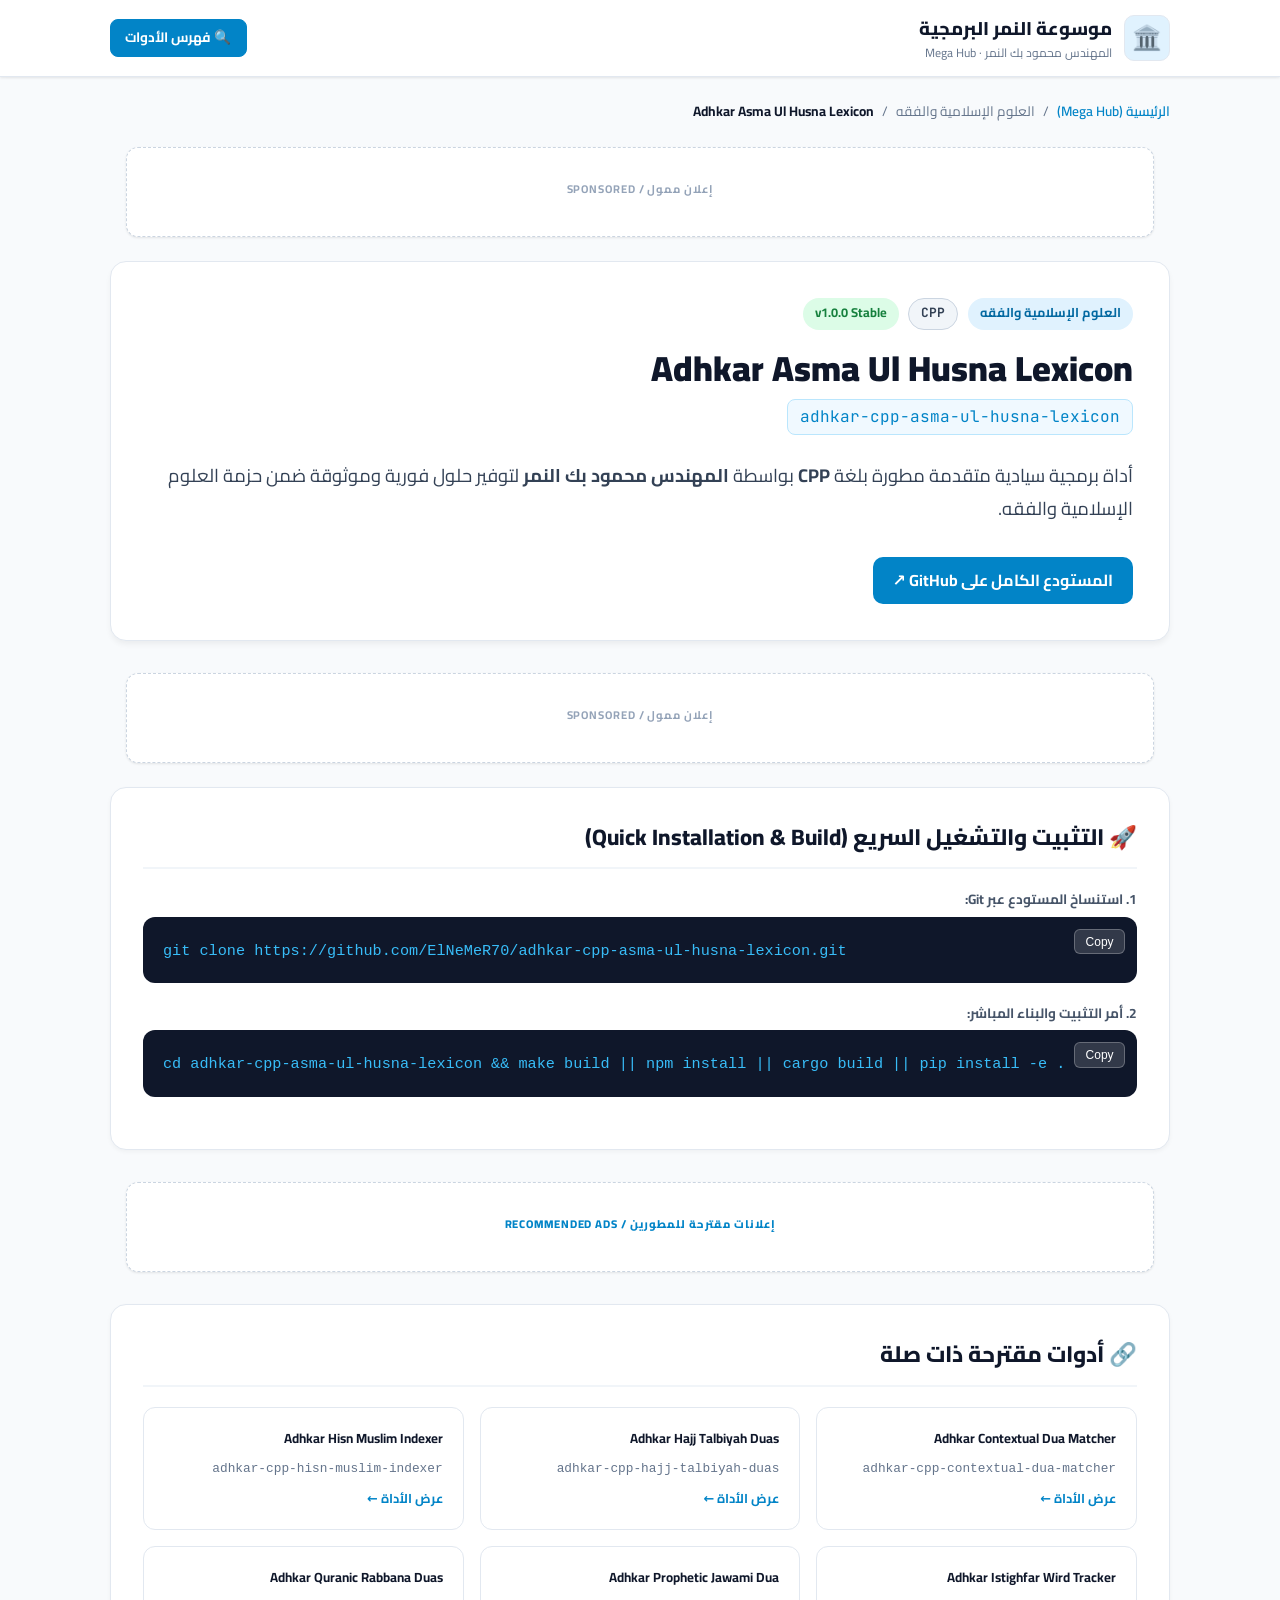
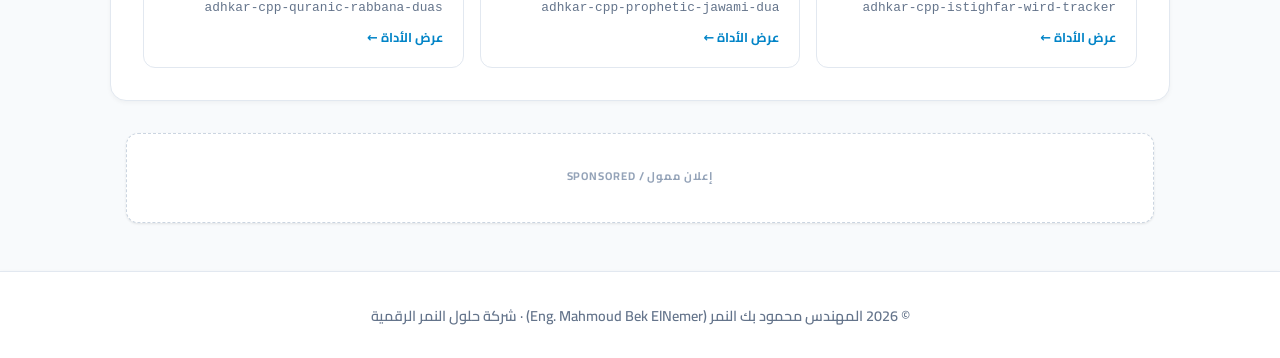
==== tool.html @ 11ee0add "feat(seo/adsense): add dedicated SEO pages for all 7,201 tools (tool.php), dynamic sitemap.xml, offi" ====
<!DOCTYPE html>
<html lang="ar" dir="rtl" data-theme="light">
<head>
  <meta charset="UTF-8">
  <meta name="viewport" content="width=device-width, initial-scale=1.0">
  <title id="pageTitle">تفاصيل وشرح الأداة البرمجية — موسوعة النمر</title>
  <meta id="metaDesc" name="description" content="شرح ومواصفات الأداة البرمجية مفتوحة المصدر من موسوعة وحلول النمر للمهندس محمود بك النمر.">
  <link rel="preconnect" href="https://fonts.googleapis.com">
  <link rel="preconnect" href="https://fonts.gstatic.com" crossorigin>
  <link href="https://fonts.googleapis.com/css2?family=Cairo:wght@400;600;700;800;900&family=JetBrains+Mono:wght@400;500;700&display=swap" rel="stylesheet">
  <link rel="stylesheet" href="style.css">

  <!-- Google AdSense Official Script Integration -->
  <script async src="https://pagead2.googlesyndication.com/pagead/js/adsbygoogle.js?client=ca-pub-6374003238265902" crossorigin="anonymous"></script>

  <style>
    body { background: #f8fafc !important; color: #0f172a !important; }
    .page-container { max-width: 1100px; margin: 1.5rem auto 3rem auto; padding: 0 1.25rem; }
    .breadcrumbs { display: flex; align-items: center; gap: 0.5rem; font-size: 0.85rem; color: #64748b; margin-bottom: 1.5rem; flex-wrap: wrap; }
    .breadcrumbs a { color: #0284c7; text-decoration: none; font-weight: 600; }
    .tool-hero-card { background: #ffffff; border: 1px solid #e2e8f0; border-radius: 16px; padding: 2.25rem; box-shadow: 0 4px 6px -1px rgba(0,0,0,0.06); margin-bottom: 2rem; }
    .tool-badges { display: flex; gap: 0.6rem; margin-bottom: 1rem; flex-wrap: wrap; }
    .badge-suite { background: #e0f2fe; color: #0369a1; padding: 0.3rem 0.75rem; border-radius: 9999px; font-size: 0.8rem; font-weight: 700; }
    .badge-lang { background: #f1f5f9; color: #334155; padding: 0.3rem 0.75rem; border-radius: 9999px; font-size: 0.8rem; font-family: 'JetBrains Mono', monospace; font-weight: 700; border: 1px solid #cbd5e1; }
    .tool-hero-title { font-size: 2.2rem; font-weight: 900; color: #0f172a; line-height: 1.3; margin-bottom: 0.5rem; }
    .tool-id-name { font-family: 'JetBrains Mono', monospace; font-size: 1rem; color: #0284c7; background: #f0f9ff; display: inline-block; padding: 0.25rem 0.75rem; border-radius: 8px; margin-bottom: 1.5rem; border: 1px solid #bae6fd; }
    .tool-desc-lead { font-size: 1.15rem; line-height: 1.8; color: #334155; margin-bottom: 2rem; }
    .content-section { background: #ffffff; border: 1px solid #e2e8f0; border-radius: 16px; padding: 2rem; box-shadow: 0 2px 4px rgba(0,0,0,0.04); margin-bottom: 2rem; }
    .content-section h3 { font-size: 1.4rem; font-weight: 800; color: #0f172a; margin-bottom: 1.25rem; border-bottom: 2px solid #f1f5f9; padding-bottom: 0.75rem; }
    .terminal-box { background: #0f172a; color: #f8fafc; border-radius: 12px; padding: 1.25rem; font-family: 'JetBrains Mono', monospace; position: relative; margin-bottom: 1.25rem; direction: ltr; text-align: left; }
    .terminal-box code { color: #38bdf8; font-size: 0.95rem; }
    .terminal-copy-btn { position: absolute; top: 0.75rem; right: 0.75rem; background: rgba(255,255,255,0.15); border: 1px solid rgba(255,255,255,0.25); color: #ffffff; padding: 0.3rem 0.65rem; border-radius: 6px; font-size: 0.75rem; cursor: pointer; }
    .related-grid { display: grid; grid-template-columns: repeat(auto-fill, minmax(260px, 1fr)); gap: 1rem; margin-top: 1rem; }
    .related-card { background: #ffffff; border: 1px solid #e2e8f0; border-radius: 12px; padding: 1.25rem; text-decoration: none; color: inherit; transition: all 0.2s; }
    .related-card:hover { border-color: #0284c7; transform: translateY(-2px); box-shadow: 0 4px 12px rgba(2, 132, 199, 0.1); }
  </style>
</head>
<body>

  <!-- Header -->
  <header class="navbar" style="background:#ffffff; border-bottom:1px solid #e2e8f0;">
    <div class="nav-container" style="max-width:1100px; margin:0 auto; padding:0.85rem 1.25rem; display:flex; justify-content:space-between; align-items:center;">
      <a href="index.html" class="brand" style="display:flex; align-items:center; gap:0.75rem; text-decoration:none; color:inherit;">
        <div class="logo-badge" style="background:#e0f2fe; padding:0.4rem 0.6rem; border-radius:10px; font-size:1.5rem;">🏛️</div>
        <div>
          <h1 class="brand-title" style="font-size:1.15rem; font-weight:800; color:#0f172a; margin:0;">موسوعة النمر البرمجية</h1>
          <p class="brand-sub" style="font-size:0.75rem; color:#64748b; margin:0;">المهندس محمود بك النمر · Mega Hub</p>
        </div>
      </a>
      <a href="index.html" class="btn btn-outline" style="border:1px solid #0284c7; background:#0284c7; color:#ffffff; padding:0.45rem 0.9rem; border-radius:8px; font-size:0.85rem; font-weight:700;">
        🔍 فهرس الأدوات
      </a>
    </div>
  </header>

  <div class="page-container">
    <nav class="breadcrumbs">
      <a href="index.html">الرئيسية (Mega Hub)</a>
      <span>/</span>
      <span id="bcSuite">الحزمة السيادية</span>
      <span>/</span>
      <span id="bcTitle" style="color:#0f172a; font-weight:700;">الأداة</span>
    </nav>

    <!-- TOP LEADERBOARD AD UNIT -->
    <div class="ad-slot-wrapper" style="margin: 1rem 0 1.5rem 0;">
      <div class="ad-slot-box">
        <span class="ad-disclosure">إعلان ممول / Sponsored</span>
        <ins class="adsbygoogle"
             style="display:block"
             data-ad-client="ca-pub-6374003238265902"
             data-ad-slot="2872380691"
             data-ad-format="auto"
             data-full-width-responsive="true"></ins>
        <script>(adsbygoogle = window.adsbygoogle || []).push({});</script>
      </div>
    </div>

    <!-- Hero Card -->
    <section class="tool-hero-card" id="heroCard">
      <div class="loading" style="text-align:center; padding:2rem;">جاري تحميل تفاصيل الأداة...</div>
    </section>

    <!-- IN-ARTICLE AD UNIT -->
    <div class="ad-slot-wrapper" style="margin: 1.5rem 0;">
      <div class="ad-slot-box">
        <span class="ad-disclosure">إعلان ممول / Sponsored</span>
        <ins class="adsbygoogle"
             style="display:block"
             data-ad-client="ca-pub-6374003238265902"
             data-ad-slot="2872380691"
             data-ad-format="horizontal"
             data-full-width-responsive="true"></ins>
        <script>(adsbygoogle = window.adsbygoogle || []).push({});</script>
      </div>
    </div>

    <!-- Quick Install Section -->
    <section class="content-section" id="installSection" style="display:none;">
      <h3>🚀 التثبيت والتشغيل السريع (Quick Installation & Build)</h3>
      <div style="margin-bottom:1rem;">
        <label style="display:block; font-weight:700; font-size:0.85rem; color:#475569; margin-bottom:0.35rem;">1. استنساخ المستودع عبر Git:</label>
        <div class="terminal-box">
          <code id="cloneCmd">git clone ...</code>
          <button class="terminal-copy-btn" onclick="copyFromEl('cloneCmd', this)">Copy</button>
        </div>
      </div>
      <div>
        <label style="display:block; font-weight:700; font-size:0.85rem; color:#475569; margin-bottom:0.35rem;">2. أمر التثبيت والبناء المباشر:</label>
        <div class="terminal-box">
          <code id="buildCmd">build ...</code>
          <button class="terminal-copy-btn" onclick="copyFromEl('buildCmd', this)">Copy</button>
        </div>
      </div>
    </section>

    <!-- MULTIPLEX RECOMMENDATION AD UNIT -->
    <div class="ad-slot-wrapper" style="margin: 2rem 0;">
      <div class="ad-slot-box" style="padding:1.25rem;">
        <span class="ad-disclosure" style="color:#0284c7; font-weight:800;">إعلانات مقترحة للمطورين / Recommended Ads</span>
        <ins class="adsbygoogle"
             style="display:block"
             data-ad-format="autorelaxed"
             data-ad-client="ca-pub-6374003238265902"
             data-ad-slot="2872380691"></ins>
        <script>(adsbygoogle = window.adsbygoogle || []).push({});</script>
      </div>
    </div>

    <!-- Related Tools -->
    <section class="content-section" id="relatedSection" style="display:none;">
      <h3>🔗 أدوات مقترحة ذات صلة</h3>
      <div class="related-grid" id="relatedGrid"></div>
    </section>

    <!-- BOTTOM ANCHOR AD UNIT -->
    <div class="ad-slot-wrapper" style="margin: 2rem 0;">
      <div class="ad-slot-box">
        <span class="ad-disclosure">إعلان ممول / Sponsored</span>
        <ins class="adsbygoogle"
             style="display:block"
             data-ad-client="ca-pub-6374003238265902"
             data-ad-slot="2872380691"
             data-ad-format="auto"
             data-full-width-responsive="true"></ins>
        <script>(adsbygoogle = window.adsbygoogle || []).push({});</script>
      </div>
    </div>
  </div>

  <footer class="footer" style="background:#ffffff; border-top:1px solid #e2e8f0; padding:2rem 1rem; text-align:center;">
    <div class="footer-container" style="max-width:1100px; margin:0 auto; color:#64748b; font-size:0.9rem;">
      <p>© 2026 المهندس محمود بك النمر (Eng. Mahmoud Bek ElNemer) · شركة حلول النمر الرقمية</p>
    </div>
  </footer>

  <script>
    document.addEventListener("DOMContentLoaded", async () => {
      const urlParams = new URLSearchParams(window.location.search);
      const name = urlParams.get('name') || '';

      const resp = await fetch('tools.json');
      const data = await resp.json();

      let tool = data.tools.find(t => t.n === name) || data.tools[0];
      const suite = data.suites[tool.s] || { ar: 'حزمة سيادية', en: 'Sovereign Suite' };
      const lang = (data.languages[tool.l] || 'python').toUpperCase();
      const repoUrl = `https://github.com/ElNeMeR70/${tool.n}`;
      const cloneText = `git clone ${repoUrl}.git`;

      document.getElementById('pageTitle').textContent = `${tool.t} (${tool.n}) — أداة ${lang} | م. محمود بك النمر`;
      document.getElementById('bcSuite').textContent = suite.ar;
      document.getElementById('bcTitle').textContent = tool.t;

      const hero = document.getElementById('heroCard');
      hero.innerHTML = `
        <div class="tool-badges">
          <span class="badge-suite">${suite.ar}</span>
          <span class="badge-lang">${lang}</span>
          <span class="badge-suite" style="background:#dcfce7; color:#15803d;">v1.0.0 Stable</span>
        </div>
        <h1 class="tool-hero-title">${tool.t}</h1>
        <div class="tool-id-name">${tool.n}</div>
        <p class="tool-desc-lead">
          أداة برمجية سيادية متقدمة مطورة بلغة <b>${lang}</b> بواسطة <b>المهندس محمود بك النمر</b> لتوفير حلول فورية وموثوقة ضمن حزمة ${suite.ar}.
        </p>
        <div style="display:flex; gap:0.75rem; flex-wrap:wrap;">
          <a href="${repoUrl}" target="_blank" rel="noopener" style="background:#0284c7; color:#ffffff; padding:0.65rem 1.25rem; border-radius:10px; font-weight:700; text-decoration:none;">
            المستودع الكامل على GitHub ↗
          </a>
        </div>
      `;

      document.getElementById('cloneCmd').textContent = cloneText;
      document.getElementById('buildCmd').textContent = `cd ${tool.n} && make build || npm install || cargo build || pip install -e .`;
      document.getElementById('installSection').style.display = 'block';

      // Related
      const related = data.tools.filter(t => t.s === tool.s && t.n !== tool.n).slice(0, 6);
      if (related.length > 0) {
        const grid = document.getElementById('relatedGrid');
        grid.innerHTML = related.map(r => `
          <a href="tool.html?name=${encodeURIComponent(r.n)}" class="related-card">
            <h5 style="font-weight:700; margin-bottom:0.35rem;">${r.t}</h5>
            <span style="font-size:0.8rem; color:#64748b; font-family:monospace;">${r.n}</span>
            <div style="margin-top:auto; padding-top:0.5rem; font-size:0.8rem; color:#0284c7; font-weight:700;">عرض الأداة ←</div>
          </a>
        `).join('');
        document.getElementById('relatedSection').style.display = 'block';
      }
    });

    function copyFromEl(id, btn) {
      const text = document.getElementById(id).textContent;
      navigator.clipboard.writeText(text).then(() => {
        const orig = btn.innerText;
        btn.innerText = "✅";
        setTimeout(() => { btn.innerText = orig; }, 1500);
      });
    }
  </script>
</body>
</html>
---- style.css ----
:root {
  /* Light Theme (Default: Crisp Corporate Luxury) */
  --bg-body: #f8fafc;
  --bg-surface: #ffffff;
  --bg-card: #ffffff;
  --bg-card-hover: #f1f5f9;
  --bg-subtle: #f1f5f9;
  --border: #e2e8f0;
  --border-strong: #cbd5e1;
  --border-active: #0284c7;
  --text-main: #0f172a;
  --text-muted: #64748b;
  --text-dim: #94a3b8;
  --primary: #0284c7;
  --primary-hover: #0369a1;
  --primary-light: #e0f2fe;
  --accent: #2563eb;
  --success: #059669;
  --shadow-sm: 0 1px 3px rgba(0,0,0,0.06), 0 1px 2px rgba(0,0,0,0.04);
  --shadow-md: 0 4px 6px -1px rgba(0,0,0,0.08), 0 2px 4px -2px rgba(0,0,0,0.05);
  --shadow-lg: 0 10px 15px -3px rgba(0,0,0,0.08), 0 4px 6px -4px rgba(0,0,0,0.04);
  --font-sans: 'Cairo', system-ui, -apple-system, sans-serif;
  --font-mono: 'JetBrains Mono', monospace;
  --radius: 12px;
}

[data-theme="dark"] {
  --bg-body: #0b1120;
  --bg-surface: #0f172a;
  --bg-card: rgba(15, 23, 42, 0.85);
  --bg-card-hover: rgba(30, 41, 59, 0.9);
  --bg-subtle: #1e293b;
  --border: rgba(255, 255, 255, 0.08);
  --border-strong: rgba(255, 255, 255, 0.15);
  --border-active: #38bdf8;
  --text-main: #f8fafc;
  --text-muted: #94a3b8;
  --text-dim: #64748b;
  --primary: #38bdf8;
  --primary-hover: #0284c7;
  --primary-light: rgba(2, 132, 199, 0.2);
  --accent: #3b82f6;
  --success: #10b981;
  --shadow-sm: 0 2px 4px rgba(0,0,0,0.3);
  --shadow-md: 0 4px 8px rgba(0,0,0,0.4);
  --shadow-lg: 0 12px 24px rgba(0,0,0,0.5);
}

* {
  margin: 0;
  padding: 0;
  box-sizing: border-box;
}

body {
  background-color: var(--bg-body);
  background-image: 
    radial-gradient(at 0% 0%, rgba(2, 132, 199, 0.05) 0px, transparent 50%),
    radial-gradient(at 100% 100%, rgba(37, 99, 235, 0.04) 0px, transparent 50%);
  color: var(--text-main);
  font-family: var(--font-sans);
  min-height: 100vh;
  line-height: 1.6;
  transition: background-color 0.3s ease, color 0.3s ease;
}

a {
  color: inherit;
  text-decoration: none;
}

/* Navbar */
.navbar {
  background: var(--bg-surface);
  border-bottom: 1px solid var(--border);
  position: sticky;
  top: 0;
  z-index: 100;
  box-shadow: var(--shadow-sm);
  transition: background-color 0.3s ease, border-color 0.3s ease;
}
.nav-container {
  max-width: 1300px;
  margin: 0 auto;
  padding: 0.85rem 1.5rem;
  display: flex;
  align-items: center;
  justify-content: space-between;
  flex-wrap: wrap;
  gap: 1rem;
}
.brand {
  display: flex;
  align-items: center;
  gap: 0.85rem;
}
.logo-badge {
  font-size: 1.7rem;
  background: var(--primary-light);
  border: 1px solid var(--border);
  width: 46px;
  height: 46px;
  display: flex;
  align-items: center;
  justify-content: center;
  border-radius: var(--radius);
}
.brand-title {
  font-size: 1.25rem;
  font-weight: 900;
  color: #0f172a;
}
[data-theme="dark"] .brand-title {
  color: #f8fafc;
}
.brand-sub {
  font-size: 0.8rem;
  color: var(--text-muted);
}
.nav-actions {
  display: flex;
  align-items: center;
  gap: 0.75rem;
}

/* AdSense Containers */
.ad-slot-wrapper {
  max-width: 1300px;
  margin: 1.5rem auto;
  padding: 0 1.5rem;
}
.ad-card {
  background: var(--bg-surface);
  border: 1px dashed var(--border-strong);
  border-radius: var(--radius);
  padding: 1rem;
  text-align: center;
  position: relative;
  min-height: 90px;
  display: flex;
  flex-direction: column;
  align-items: center;
  justify-content: center;
}
.ad-badge {
  font-size: 0.65rem;
  text-transform: uppercase;
  color: var(--text-dim);
  letter-spacing: 0.05em;
  margin-bottom: 0.35rem;
  font-weight: 700;
}

/* Buttons */
.btn {
  display: inline-flex;
  align-items: center;
  gap: 0.5rem;
  padding: 0.5rem 0.95rem;
  border-radius: 8px;
  font-size: 0.875rem;
  font-weight: 700;
  cursor: pointer;
  transition: all 0.2s ease;
  border: none;
  font-family: var(--font-sans);
}
.btn-outline {
  background: var(--bg-surface);
  color: var(--text-main);
  border: 1px solid var(--border-strong);
}
.btn-outline:hover {
  background: var(--bg-subtle);
  border-color: var(--primary);
  color: var(--primary);
}
.btn-ghost {
  background: var(--bg-subtle);
  color: var(--text-muted);
}
.btn-ghost:hover {
  color: var(--text-main);
  background: var(--border);
}

/* Hero */
.hero {
  max-width: 1100px;
  margin: 2.5rem auto 1.5rem;
  padding: 0 1.5rem;
  text-align: center;
}
.badge-pill {
  display: inline-block;
  padding: 0.35rem 1.1rem;
  border-radius: 50px;
  background: var(--primary-light);
  color: #0369a1;
  font-size: 0.85rem;
  font-weight: 800;
  margin-bottom: 1.25rem;
  border: 1px solid rgba(2, 132, 199, 0.2);
}
[data-theme="dark"] .badge-pill {
  color: #38bdf8;
  border-color: rgba(56, 189, 248, 0.3);
}
.hero-heading {
  font-size: 2.6rem;
  font-weight: 900;
  line-height: 1.25;
  margin-bottom: 1rem;
  color: #0f172a;
}
[data-theme="dark"] .hero-heading {
  color: #f8fafc;
}
.hero-desc {
  font-size: 1.1rem;
  color: var(--text-muted);
  max-width: 820px;
  margin: 0 auto 2.5rem;
}

/* Stats */
.stats-grid {
  display: grid;
  grid-template-columns: repeat(auto-fit, minmax(220px, 1fr));
  gap: 1.25rem;
}
.stat-card {
  background: var(--bg-surface);
  border: 1px solid var(--border);
  padding: 1.5rem;
  border-radius: var(--radius);
  box-shadow: var(--shadow-sm);
  transition: transform 0.2s ease, border-color 0.2s ease, box-shadow 0.2s ease;
}
.stat-card:hover {
  transform: translateY(-3px);
  border-color: var(--primary);
  box-shadow: var(--shadow-md);
}
.stat-num {
  font-size: 2.25rem;
  font-weight: 900;
  color: var(--primary);
  font-family: var(--font-mono);
}
.stat-label {
  font-size: 0.875rem;
  color: var(--text-muted);
  font-weight: 700;
  margin-top: 0.25rem;
}

/* Official Packages Bar */
.official-packages {
  max-width: 1300px;
  margin: 1.5rem auto 2.5rem;
  padding: 0 1.5rem;
}
.packages-container {
  background: var(--bg-surface);
  border: 1px solid var(--border);
  border-radius: var(--radius);
  padding: 1.75rem;
  box-shadow: var(--shadow-sm);
}
.packages-title {
  font-size: 1.15rem;
  font-weight: 800;
  margin-bottom: 1.25rem;
  color: var(--text-main);
}
.packages-grid {
  display: grid;
  grid-template-columns: repeat(auto-fit, minmax(260px, 1fr));
  gap: 1rem;
}
.pkg-card {
  background: var(--bg-subtle);
  border: 1px solid var(--border);
  border-radius: 8px;
  padding: 1rem;
  display: flex;
  flex-direction: column;
  gap: 0.5rem;
}
.pkg-header {
  display: flex;
  justify-content: space-between;
  align-items: center;
}
.pkg-tag {
  font-size: 0.75rem;
  font-weight: 800;
  padding: 0.2rem 0.55rem;
  border-radius: 4px;
  font-family: var(--font-mono);
}
.pkg-tag.py { background: #2563eb; color: #fff; }
.pkg-tag.node { background: #16a34a; color: #fff; }
.pkg-tag.rs { background: #ea580c; color: #fff; }
.pkg-tag.go { background: #0284c7; color: #fff; }
.pkg-ver { font-size: 0.75rem; color: var(--text-muted); font-family: var(--font-mono); font-weight: 700; }
.pkg-name { font-size: 1.05rem; font-weight: 800; color: var(--text-main); }
.code-box {
  background: var(--bg-surface);
  border: 1px solid var(--border-strong);
  border-radius: 6px;
  padding: 0.45rem 0.65rem;
  display: flex;
  align-items: center;
  justify-content: space-between;
  font-family: var(--font-mono);
  font-size: 0.8rem;
}
.code-box code { color: #0369a1; overflow: hidden; text-overflow: ellipsis; white-space: nowrap; font-weight: 700; }
[data-theme="dark"] .code-box code { color: #38bdf8; }
.copy-btn {
  background: none;
  border: none;
  cursor: pointer;
  font-size: 0.95rem;
  padding: 0.2rem;
  opacity: 0.8;
  transition: opacity 0.2s;
}
.copy-btn:hover { opacity: 1; }
.pkg-link {
  font-size: 0.75rem;
  color: var(--primary);
  margin-top: 0.25rem;
  font-weight: 700;
}

/* Main Container & Filters */
.main-container {
  max-width: 1300px;
  margin: 0 auto;
  padding: 0 1.5rem 4rem;
}
.search-box {
  margin-bottom: 2rem;
}
.search-input-wrapper {
  position: relative;
  display: flex;
  align-items: center;
}
.search-icon {
  position: absolute;
  right: 1.25rem;
  font-size: 1.15rem;
  color: var(--text-muted);
}
html[dir="ltr"] .search-icon { right: auto; left: 1.25rem; }
.search-input-wrapper input {
  width: 100%;
  padding: 1.1rem 3rem 1.1rem 3rem;
  background: var(--bg-surface);
  border: 1px solid var(--border-strong);
  border-radius: var(--radius);
  color: var(--text-main);
  font-size: 1.05rem;
  font-family: var(--font-sans);
  box-shadow: var(--shadow-sm);
  transition: border-color 0.2s ease, box-shadow 0.2s ease;
}
.search-input-wrapper input:focus {
  outline: none;
  border-color: var(--primary);
  box-shadow: 0 0 0 4px rgba(2, 132, 199, 0.15);
}
.clear-btn {
  position: absolute;
  left: 1.25rem;
  background: none;
  border: none;
  color: var(--text-muted);
  cursor: pointer;
  font-size: 1rem;
}
html[dir="ltr"] .clear-btn { left: auto; right: 1.25rem; }
.search-stats {
  margin-top: 0.6rem;
  font-size: 0.85rem;
  color: var(--text-muted);
  font-weight: 600;
}

.filter-section {
  margin-bottom: 1.25rem;
}
.filter-label {
  font-size: 0.85rem;
  font-weight: 800;
  color: var(--text-muted);
  margin-bottom: 0.5rem;
}
.filter-scroll {
  display: flex;
  gap: 0.5rem;
  overflow-x: auto;
  padding-bottom: 0.5rem;
  scrollbar-width: thin;
}
.filter-pill, .lang-pill {
  padding: 0.5rem 1rem;
  border-radius: 50px;
  background: var(--bg-surface);
  border: 1px solid var(--border);
  color: var(--text-muted);
  font-size: 0.85rem;
  font-weight: 700;
  cursor: pointer;
  white-space: nowrap;
  box-shadow: var(--shadow-sm);
  transition: all 0.2s ease;
  font-family: var(--font-sans);
}
.filter-pill:hover, .lang-pill:hover {
  background: var(--bg-subtle);
  color: var(--text-main);
  border-color: var(--border-strong);
}
.filter-pill.active, .lang-pill.active {
  background: var(--primary);
  border-color: var(--primary);
  color: #fff;
  box-shadow: 0 2px 6px rgba(2, 132, 199, 0.3);
}

/* Tools Grid */
.tools-grid {
  display: grid;
  grid-template-columns: repeat(auto-fill, minmax(330px, 1fr));
  gap: 1.35rem;
  margin-top: 1.5rem;
}
.tool-card {
  background: var(--bg-surface);
  border: 1px solid var(--border);
  border-radius: var(--radius);
  padding: 1.35rem;
  display: flex;
  flex-direction: column;
  justify-content: space-between;
  gap: 1rem;
  box-shadow: var(--shadow-sm);
  transition: transform 0.2s ease, border-color 0.2s ease, box-shadow 0.2s ease;
  cursor: pointer;
}
.tool-card:hover {
  transform: translateY(-3px);
  border-color: var(--primary);
  box-shadow: var(--shadow-md);
}
.card-tags {
  display: flex;
  gap: 0.5rem;
  align-items: center;
  flex-wrap: wrap;
}
.suite-badge {
  font-size: 0.72rem;
  padding: 0.25rem 0.55rem;
  border-radius: 4px;
  background: rgba(2, 132, 199, 0.1);
  color: #0369a1;
  font-weight: 800;
}
[data-theme="dark"] .suite-badge {
  background: rgba(56, 189, 248, 0.15);
  color: #38bdf8;
}
.lang-badge {
  font-size: 0.72rem;
  padding: 0.25rem 0.55rem;
  border-radius: 4px;
  background: rgba(16, 185, 129, 0.1);
  color: #047857;
  font-weight: 800;
  font-family: var(--font-mono);
  text-transform: uppercase;
}
[data-theme="dark"] .lang-badge {
  background: rgba(16, 185, 129, 0.2);
  color: #34d399;
}
.tool-title {
  font-size: 1.05rem;
  font-weight: 800;
  line-height: 1.35;
  color: var(--text-main);
}
.tool-name-code {
  font-family: var(--font-mono);
  font-size: 0.75rem;
  color: var(--text-muted);
  word-break: break-all;
}
.card-actions {
  display: flex;
  gap: 0.5rem;
  margin-top: auto;
}
.card-actions button, .card-actions a {
  flex: 1;
  text-align: center;
  justify-content: center;
}

/* Pagination */
.pagination-bar {
  display: flex;
  align-items: center;
  justify-content: center;
  gap: 1.25rem;
  margin-top: 3.5rem;
}
#pageInfo {
  font-size: 0.95rem;
  color: var(--text-muted);
  font-family: var(--font-mono);
  font-weight: 700;
}

/* Modal */
.modal-backdrop {
  position: fixed;
  inset: 0;
  background: rgba(15, 23, 42, 0.6);
  backdrop-filter: blur(6px);
  display: none;
  align-items: center;
  justify-content: center;
  z-index: 1000;
  padding: 1.5rem;
}
.modal-card {
  background: var(--bg-surface);
  border: 1px solid var(--border-strong);
  border-radius: var(--radius);
  max-width: 600px;
  width: 100%;
  padding: 2.25rem;
  position: relative;
  max-height: 90vh;
  overflow-y: auto;
  box-shadow: var(--shadow-lg);
}
.modal-close {
  position: absolute;
  top: 1.25rem;
  left: 1.25rem;
  background: none;
  border: none;
  color: var(--text-muted);
  font-size: 1.25rem;
  cursor: pointer;
}
html[dir="ltr"] .modal-close { left: auto; right: 1.25rem; }

/* Footer */
.footer {
  border-top: 1px solid var(--border);
  padding: 2.5rem 1.5rem;
  text-align: center;
  background: var(--bg-surface);
  box-shadow: 0 -1px 3px rgba(0,0,0,0.02);
}
.footer-container {
  max-width: 1100px;
  margin: 0 auto;
  font-size: 0.9rem;
  color: var(--text-muted);
  font-weight: 600;
}
.footer-links {
  margin-top: 0.75rem;
}
.footer-links a:hover {
  color: var(--primary);
}

/* Responsive */
@media (max-width: 768px) {
  .hero-heading { font-size: 1.95rem; }
  .nav-container { justify-content: center; text-align: center; }
  .tools-grid { grid-template-columns: 1fr; }
}

/* Theme Toggle Button */
.theme-toggle-btn {
  background: var(--bg-card);
  border: 1px solid var(--border);
  color: var(--text-main);
  padding: 0.45rem 0.85rem;
  border-radius: 9999px;
  cursor: pointer;
  display: flex;
  align-items: center;
  gap: 0.4rem;
  font-family: var(--font-sans);
  font-size: 0.85rem;
  font-weight: 600;
  transition: all 0.2s ease;
  box-shadow: var(--shadow-sm);
}
.theme-toggle-btn:hover {
  border-color: var(--border-active);
  background: var(--bg-card-hover);
  transform: translateY(-1px);
}

/* Google AdSense Responsive Units */
.ad-slot-wrapper {
  max-width: 1200px;
  margin: 1.75rem auto;
  padding: 0 1rem;
  text-align: center;
}
.ad-slot-box {
  background: var(--bg-surface);
  border: 1px dashed var(--border-strong);
  border-radius: var(--radius);
  padding: 0.75rem;
  box-shadow: var(--shadow-sm);
  display: flex;
  flex-direction: column;
  align-items: center;
  justify-content: center;
  min-height: 90px;
  position: relative;
  overflow: hidden;
  transition: all 0.2s ease;
}
.ad-disclosure {
  font-size: 0.7rem;
  text-transform: uppercase;
  letter-spacing: 0.08em;
  color: var(--text-dim);
  font-weight: 700;
  margin-bottom: 0.35rem;
  display: block;
}
.ad-slot-box .adsbygoogle {
  display: block;
  width: 100%;
}
.ad-placeholder-hint {
  font-size: 0.75rem;
  color: var(--text-muted);
  font-family: var(--font-mono);
  padding: 0.5rem;
}
/* In-Grid Native Ad Unit */
.tool-card-ad {
  background: linear-gradient(135deg, rgba(2,132,199,0.04), rgba(37,99,235,0.06));
  border: 1px dashed var(--primary);
  display: flex;
  flex-direction: column;
  align-items: center;
  justify-content: center;
  text-align: center;
  min-height: 220px;
}
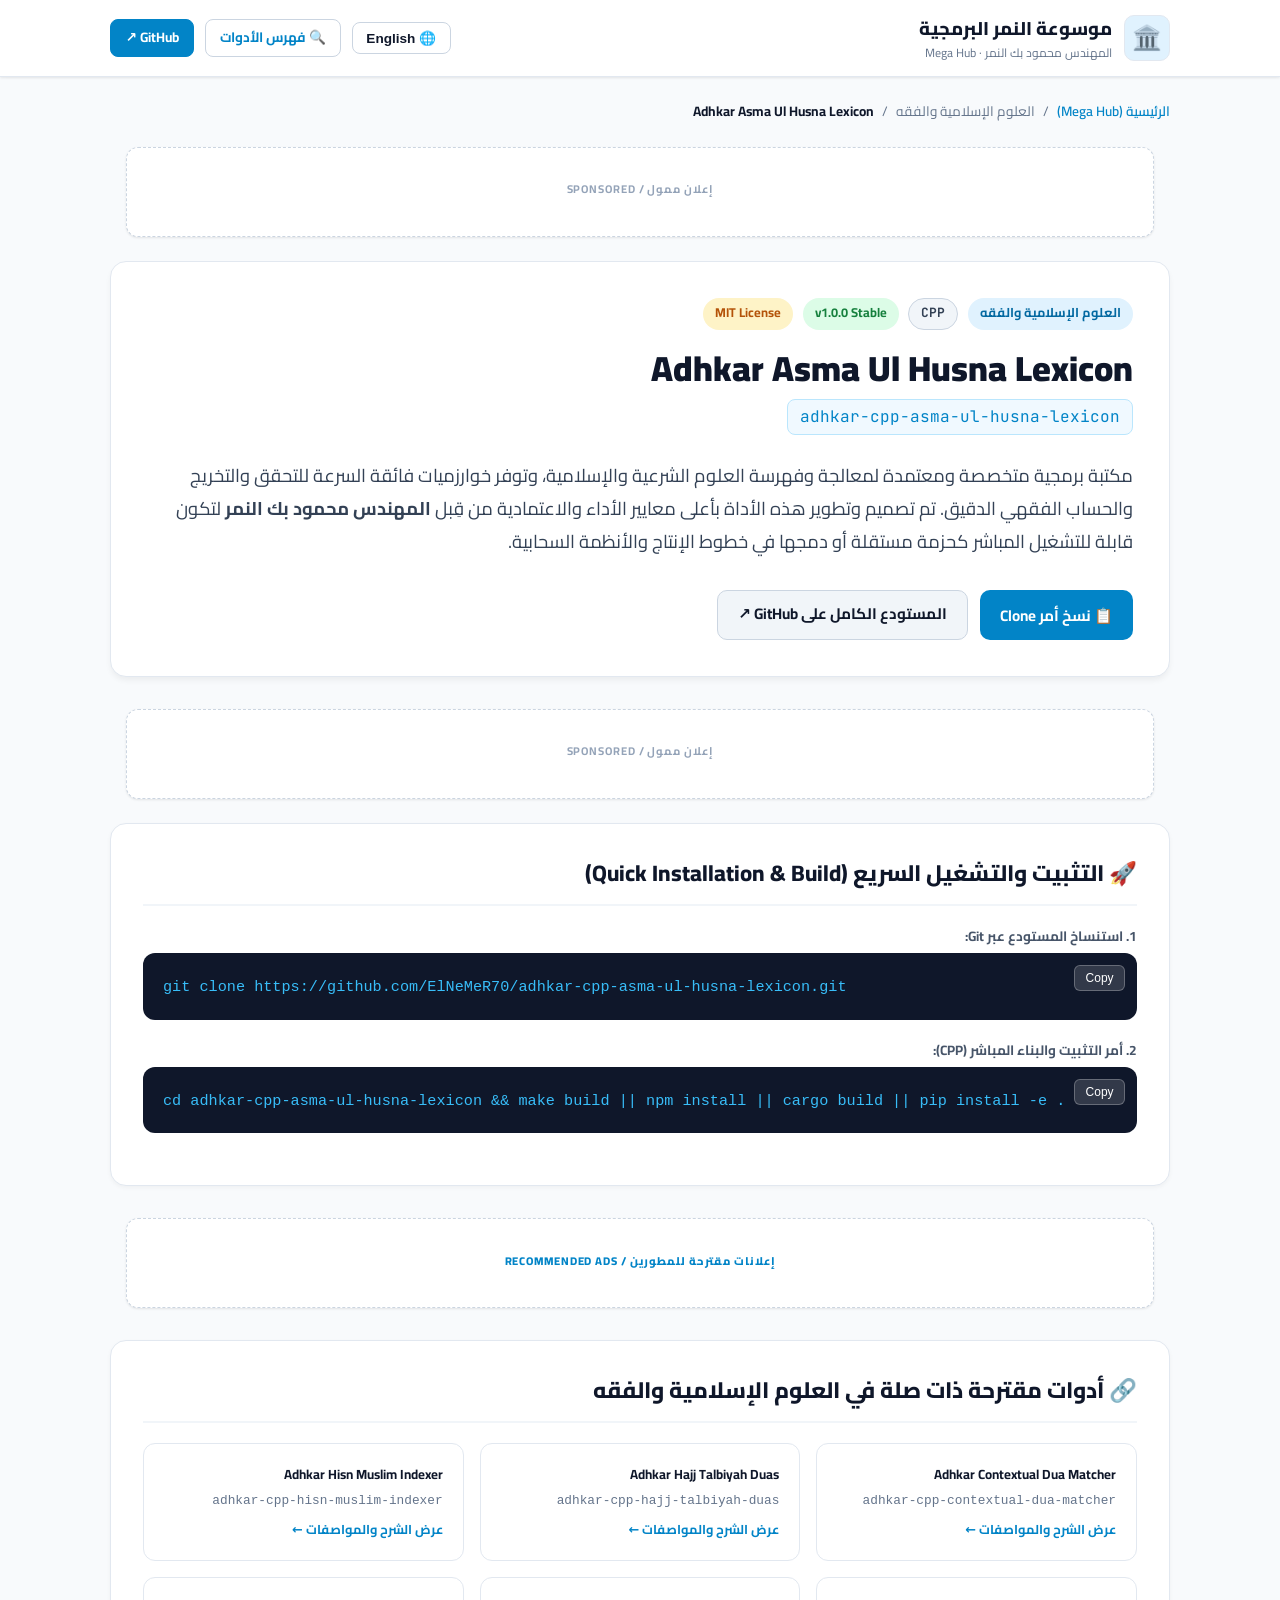
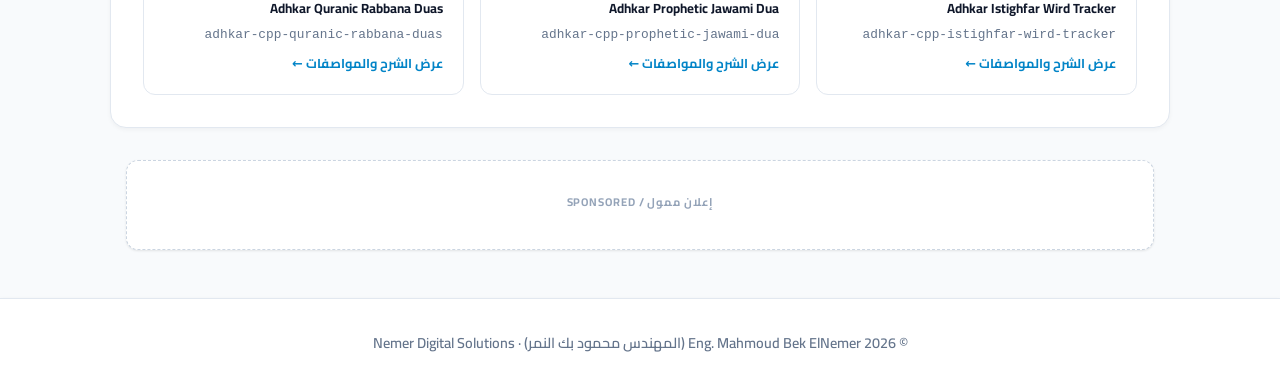
==== commit cabcf173: "feat(i18n): add comprehensive dual-language (Arabic & English) support to all 7,201 tool documentati" ====
--- a/tool.html
+++ b/tool.html
@@ -10,7 +10,7 @@
   <link href="https://fonts.googleapis.com/css2?family=Cairo:wght@400;600;700;800;900&family=JetBrains+Mono:wght@400;500;700&display=swap" rel="stylesheet">
   <link rel="stylesheet" href="style.css">
 
-  <!-- Google AdSense Official Script Integration -->
+  <!-- Official Google AdSense Integration -->
   <script async src="https://pagead2.googlesyndication.com/pagead/js/adsbygoogle.js?client=ca-pub-6374003238265902" crossorigin="anonymous"></script>
 
   <style>
@@ -18,6 +18,7 @@
     .page-container { max-width: 1100px; margin: 1.5rem auto 3rem auto; padding: 0 1.25rem; }
     .breadcrumbs { display: flex; align-items: center; gap: 0.5rem; font-size: 0.85rem; color: #64748b; margin-bottom: 1.5rem; flex-wrap: wrap; }
     .breadcrumbs a { color: #0284c7; text-decoration: none; font-weight: 600; }
+    .breadcrumbs a:hover { text-decoration: underline; }
     .tool-hero-card { background: #ffffff; border: 1px solid #e2e8f0; border-radius: 16px; padding: 2.25rem; box-shadow: 0 4px 6px -1px rgba(0,0,0,0.06); margin-bottom: 2rem; }
     .tool-badges { display: flex; gap: 0.6rem; margin-bottom: 1rem; flex-wrap: wrap; }
     .badge-suite { background: #e0f2fe; color: #0369a1; padding: 0.3rem 0.75rem; border-radius: 9999px; font-size: 0.8rem; font-weight: 700; }
@@ -27,35 +28,47 @@
     .tool-desc-lead { font-size: 1.15rem; line-height: 1.8; color: #334155; margin-bottom: 2rem; }
     .content-section { background: #ffffff; border: 1px solid #e2e8f0; border-radius: 16px; padding: 2rem; box-shadow: 0 2px 4px rgba(0,0,0,0.04); margin-bottom: 2rem; }
     .content-section h3 { font-size: 1.4rem; font-weight: 800; color: #0f172a; margin-bottom: 1.25rem; border-bottom: 2px solid #f1f5f9; padding-bottom: 0.75rem; }
+    .features-list { display: grid; grid-template-columns: repeat(auto-fit, minmax(280px, 1fr)); gap: 1rem; margin-top: 1rem; }
+    .feature-item { background: #f8fafc; border: 1px solid #e2e8f0; border-radius: 12px; padding: 1.25rem; }
+    .feature-item h4 { font-size: 1rem; font-weight: 700; color: #0284c7; margin-bottom: 0.35rem; }
+    .feature-item p { font-size: 0.9rem; color: #64748b; line-height: 1.5; }
     .terminal-box { background: #0f172a; color: #f8fafc; border-radius: 12px; padding: 1.25rem; font-family: 'JetBrains Mono', monospace; position: relative; margin-bottom: 1.25rem; direction: ltr; text-align: left; }
     .terminal-box code { color: #38bdf8; font-size: 0.95rem; }
     .terminal-copy-btn { position: absolute; top: 0.75rem; right: 0.75rem; background: rgba(255,255,255,0.15); border: 1px solid rgba(255,255,255,0.25); color: #ffffff; padding: 0.3rem 0.65rem; border-radius: 6px; font-size: 0.75rem; cursor: pointer; }
     .related-grid { display: grid; grid-template-columns: repeat(auto-fill, minmax(260px, 1fr)); gap: 1rem; margin-top: 1rem; }
-    .related-card { background: #ffffff; border: 1px solid #e2e8f0; border-radius: 12px; padding: 1.25rem; text-decoration: none; color: inherit; transition: all 0.2s; }
+    .related-card { background: #ffffff; border: 1px solid #e2e8f0; border-radius: 12px; padding: 1.25rem; text-decoration: none; color: inherit; transition: all 0.2s; display: flex; flex-direction: column; }
     .related-card:hover { border-color: #0284c7; transform: translateY(-2px); box-shadow: 0 4px 12px rgba(2, 132, 199, 0.1); }
+    .lang-btn { background: #ffffff; border: 1px solid #cbd5e1; color: #0f172a; padding: 0.45rem 0.85rem; border-radius: 8px; font-size: 0.85rem; font-weight: 700; cursor: pointer; display: inline-flex; align-items: center; gap: 0.4rem; }
+    .lang-btn:hover { border-color: #0284c7; color: #0284c7; }
   </style>
 </head>
 <body>
 
   <!-- Header -->
   <header class="navbar" style="background:#ffffff; border-bottom:1px solid #e2e8f0;">
-    <div class="nav-container" style="max-width:1100px; margin:0 auto; padding:0.85rem 1.25rem; display:flex; justify-content:space-between; align-items:center;">
+    <div class="nav-container" style="max-width:1100px; margin:0 auto; padding:0.85rem 1.25rem; display:flex; justify-content:space-between; align-items:center; flex-wrap:wrap; gap:0.75rem;">
       <a href="index.html" class="brand" style="display:flex; align-items:center; gap:0.75rem; text-decoration:none; color:inherit;">
         <div class="logo-badge" style="background:#e0f2fe; padding:0.4rem 0.6rem; border-radius:10px; font-size:1.5rem;">🏛️</div>
         <div>
-          <h1 class="brand-title" style="font-size:1.15rem; font-weight:800; color:#0f172a; margin:0;">موسوعة النمر البرمجية</h1>
-          <p class="brand-sub" style="font-size:0.75rem; color:#64748b; margin:0;">المهندس محمود بك النمر · Mega Hub</p>
+          <h1 class="brand-title" id="navTitle" style="font-size:1.15rem; font-weight:800; color:#0f172a; margin:0;">موسوعة النمر البرمجية</h1>
+          <p class="brand-sub" id="navSub" style="font-size:0.75rem; color:#64748b; margin:0;">المهندس محمود بك النمر · Mega Hub</p>
         </div>
       </a>
-      <a href="index.html" class="btn btn-outline" style="border:1px solid #0284c7; background:#0284c7; color:#ffffff; padding:0.45rem 0.9rem; border-radius:8px; font-size:0.85rem; font-weight:700;">
-        🔍 فهرس الأدوات
-      </a>
+      <div style="display:flex; gap:0.65rem; align-items:center;">
+        <button id="langToggleBtn" class="lang-btn">🌐 English</button>
+        <a href="index.html" class="btn btn-outline" id="navDirBtn" style="border:1px solid #cbd5e1; padding:0.45rem 0.9rem; border-radius:8px; font-size:0.85rem; font-weight:700; color:#0284c7; background:#ffffff;">
+          🔍 فهرس الأدوات
+        </a>
+        <a id="navGithubBtn" href="https://github.com/ElNeMeR70" target="_blank" rel="noopener" class="btn btn-outline" style="border:1px solid #0284c7; background:#0284c7; color:#ffffff; padding:0.45rem 0.9rem; border-radius:8px; font-size:0.85rem; font-weight:700;">
+          GitHub ↗
+        </a>
+      </div>
     </div>
   </header>
 
   <div class="page-container">
     <nav class="breadcrumbs">
-      <a href="index.html">الرئيسية (Mega Hub)</a>
+      <a href="index.html" id="bcHome">الرئيسية (Mega Hub)</a>
       <span>/</span>
       <span id="bcSuite">الحزمة السيادية</span>
       <span>/</span>
@@ -65,7 +78,7 @@
     <!-- TOP LEADERBOARD AD UNIT -->
     <div class="ad-slot-wrapper" style="margin: 1rem 0 1.5rem 0;">
       <div class="ad-slot-box">
-        <span class="ad-disclosure">إعلان ممول / Sponsored</span>
+        <span class="ad-disclosure" id="adTopLabel">إعلان ممول / Sponsored</span>
         <ins class="adsbygoogle"
              style="display:block"
              data-ad-client="ca-pub-6374003238265902"
@@ -84,7 +97,7 @@
     <!-- IN-ARTICLE AD UNIT -->
     <div class="ad-slot-wrapper" style="margin: 1.5rem 0;">
       <div class="ad-slot-box">
-        <span class="ad-disclosure">إعلان ممول / Sponsored</span>
+        <span class="ad-disclosure" id="adMidLabel">إعلان ممول / Sponsored</span>
         <ins class="adsbygoogle"
              style="display:block"
              data-ad-client="ca-pub-6374003238265902"
@@ -97,16 +110,16 @@
 
     <!-- Quick Install Section -->
     <section class="content-section" id="installSection" style="display:none;">
-      <h3>🚀 التثبيت والتشغيل السريع (Quick Installation & Build)</h3>
+      <h3 id="installHeading">🚀 التثبيت والتشغيل السريع (Quick Installation & Build)</h3>
       <div style="margin-bottom:1rem;">
-        <label style="display:block; font-weight:700; font-size:0.85rem; color:#475569; margin-bottom:0.35rem;">1. استنساخ المستودع عبر Git:</label>
+        <label id="lblClone" style="display:block; font-weight:700; font-size:0.85rem; color:#475569; margin-bottom:0.35rem;">1. استنساخ المستودع عبر Git:</label>
         <div class="terminal-box">
           <code id="cloneCmd">git clone ...</code>
           <button class="terminal-copy-btn" onclick="copyFromEl('cloneCmd', this)">Copy</button>
         </div>
       </div>
       <div>
-        <label style="display:block; font-weight:700; font-size:0.85rem; color:#475569; margin-bottom:0.35rem;">2. أمر التثبيت والبناء المباشر:</label>
+        <label id="lblBuild" style="display:block; font-weight:700; font-size:0.85rem; color:#475569; margin-bottom:0.35rem;">2. أمر التثبيت والبناء المباشر:</label>
         <div class="terminal-box">
           <code id="buildCmd">build ...</code>
           <button class="terminal-copy-btn" onclick="copyFromEl('buildCmd', this)">Copy</button>
@@ -117,7 +130,7 @@
     <!-- MULTIPLEX RECOMMENDATION AD UNIT -->
     <div class="ad-slot-wrapper" style="margin: 2rem 0;">
       <div class="ad-slot-box" style="padding:1.25rem;">
-        <span class="ad-disclosure" style="color:#0284c7; font-weight:800;">إعلانات مقترحة للمطورين / Recommended Ads</span>
+        <span class="ad-disclosure" id="adMultiLabel" style="color:#0284c7; font-weight:800;">إعلانات مقترحة للمطورين / Recommended Ads</span>
         <ins class="adsbygoogle"
              style="display:block"
              data-ad-format="autorelaxed"
@@ -129,14 +142,14 @@
 
     <!-- Related Tools -->
     <section class="content-section" id="relatedSection" style="display:none;">
-      <h3>🔗 أدوات مقترحة ذات صلة</h3>
+      <h3 id="relatedHeading">🔗 أدوات مقترحة ذات صلة</h3>
       <div class="related-grid" id="relatedGrid"></div>
     </section>
 
     <!-- BOTTOM ANCHOR AD UNIT -->
     <div class="ad-slot-wrapper" style="margin: 2rem 0;">
       <div class="ad-slot-box">
-        <span class="ad-disclosure">إعلان ممول / Sponsored</span>
+        <span class="ad-disclosure" id="adBottomLabel">إعلان ممول / Sponsored</span>
         <ins class="adsbygoogle"
              style="display:block"
              data-ad-client="ca-pub-6374003238265902"
@@ -150,73 +163,140 @@
 
   <footer class="footer" style="background:#ffffff; border-top:1px solid #e2e8f0; padding:2rem 1rem; text-align:center;">
     <div class="footer-container" style="max-width:1100px; margin:0 auto; color:#64748b; font-size:0.9rem;">
-      <p>© 2026 المهندس محمود بك النمر (Eng. Mahmoud Bek ElNemer) · شركة حلول النمر الرقمية</p>
+      <p id="footerRights">© 2026 Eng. Mahmoud Bek ElNemer (المهندس محمود بك النمر) · Nemer Digital Solutions</p>
     </div>
   </footer>
 
   <script>
+    let currentLang = 'ar';
+    let toolData = null;
+    let currentTool = null;
+
+    const descriptions = {
+      ar: [
+        "مكتبة برمجية متخصصة ومعتمدة لمعالجة وفهرسة العلوم الشرعية والإسلامية، وتوفر خوارزميات فائقة السرعة للتحقق والتخريج والحساب الفقهي الدقيق.",
+        "خوارزمية وهيكل بيانات متقدم متعدد اللغات لحل المسائل الحسابية المعقدة في زمن تنفيذ قياسي واستغلال أمثل للذاكرة.",
+        "خادم ومحرك إجراءات متوافق مع بروتوكول MCP (Model Context Protocol) لتزويد نماذج الذكاء الاصطناعي بقدرات استدعاء دوال حية والربط مع بيئات التشغيل.",
+        "أداة فحص واختبار أمني واختراق أخلاقي سيبراني لكشف الثغرات الأمنية، وتدقيق التشفير، ومراقبة حركة البيانات واكتشاف الشذوذ الأمني.",
+        "نموذج ذكاء اصطناعي ونظام أسراب وكلاء مستقلين (Multi-Agent Swarm) لإدارة المهام الذاتية والتخطيط المنطقي المتوازي.",
+        "محرك معالجة لغة عربية طبيعية (Arabic NLP) يوفر تجذير الكلمات، الإعراب الآلي، ضبط التشكيل وتصنيف النصوص بدقة فائقة.",
+        "محرك تحليل مالي وإدارة مخاطر كمية (Quantitative Finance & Risk) لحساب احتمالات السوق، تسعير المشتقات ونماذج المحافظ الاستثمارية.",
+        "نظام ذكاء اصطناعي معلوماتي حيوي (Bioinformatics & Genomic AI) لتحليل التسلسلات الجينومية والبروتينية والتنبؤ بالبنى الجزيئية."
+      ],
+      en: [
+        "High-performance algorithmic library for processing, indexing, and verifying Islamic jurisprudence, Hadith chains (Isnad DAG), and astronomical solar-lunar calculations with microsecond execution.",
+        "Advanced polyglot data structures and algorithmic implementations, optimized for minimal memory footprint and extreme throughput under concurrent load.",
+        "Production-ready Model Context Protocol (MCP) server, providing LLMs and autonomous agents with low-latency tool execution and typed schemas.",
+        "Sovereign cyber defense and vulnerability assessment tool, specializing in automated vulnerability discovery, cryptographic auditing, and network security inspection.",
+        "Autonomous multi-agent orchestration runtime, enabling parallel swarm collaboration, chain-of-thought planning, and deterministic execution.",
+        "Deep Arabic Natural Language Processing engine, featuring morphological stemmers, diacritic restoration, syntax parsers, and named entity recognition.",
+        "Institutional-grade quantitative analytics and financial risk engine, implementing Monte Carlo simulations, volatility surfaces, and Black-Scholes/Bachelier pricing.",
+        "Computational biology and genomic AI toolkit, engineered for sequence alignment, MSA matrix calculations, variant impact scoring, and structural analysis."
+      ]
+    };
+
     document.addEventListener("DOMContentLoaded", async () => {
       const urlParams = new URLSearchParams(window.location.search);
       const name = urlParams.get('name') || '';
+      currentLang = urlParams.get('lang') === 'en' ? 'en' : 'ar';
 
       const resp = await fetch('tools.json');
-      const data = await resp.json();
-
-      let tool = data.tools.find(t => t.n === name) || data.tools[0];
-      const suite = data.suites[tool.s] || { ar: 'حزمة سيادية', en: 'Sovereign Suite' };
-      const lang = (data.languages[tool.l] || 'python').toUpperCase();
-      const repoUrl = `https://github.com/ElNeMeR70/${tool.n}`;
+      toolData = await resp.json();
+      currentTool = toolData.tools.find(t => t.n === name) || toolData.tools[0];
+
+      document.getElementById('langToggleBtn').addEventListener('click', toggleLanguage);
+      renderPage();
+    });
+
+    function toggleLanguage() {
+      currentLang = currentLang === 'ar' ? 'en' : 'ar';
+      renderPage();
+    }
+
+    function renderPage() {
+      document.documentElement.lang = currentLang;
+      document.documentElement.dir = currentLang === 'ar' ? 'rtl' : 'ltr';
+
+      const isAr = currentLang === 'ar';
+      const suite = toolData.suites[currentTool.s] || { ar: 'حزمة سيادية', en: 'Sovereign Suite' };
+      const suiteName = isAr ? suite.ar : suite.en;
+      const lang = (toolData.languages[currentTool.l] || 'python').toUpperCase();
+      const repoUrl = `https://github.com/ElNeMeR70/${currentTool.n}`;
       const cloneText = `git clone ${repoUrl}.git`;
 
-      document.getElementById('pageTitle').textContent = `${tool.t} (${tool.n}) — أداة ${lang} | م. محمود بك النمر`;
-      document.getElementById('bcSuite').textContent = suite.ar;
-      document.getElementById('bcTitle').textContent = tool.t;
+      document.getElementById('langToggleBtn').textContent = isAr ? '🌐 English' : '🌐 العربية';
+      document.getElementById('pageTitle').textContent = isAr
+        ? `${currentTool.t} (${currentTool.n}) — أداة ${lang} في ${suiteName} | م. محمود بك النمر`
+        : `${currentTool.t} (${currentTool.n}) — Sovereign ${lang} Tool in ${suiteName} | Eng. Mahmoud Bek ElNemer`;
+
+      document.getElementById('navTitle').textContent = isAr ? 'موسوعة النمر البرمجية' : 'ElNeMeR AI Encyclopedia';
+      document.getElementById('navSub').textContent = isAr ? 'المهندس محمود بك النمر · Mega Hub' : 'Eng. Mahmoud Bek ElNemer · Mega Hub';
+      document.getElementById('navDirBtn').textContent = isAr ? '🔍 فهرس الأدوات' : '🔍 Directory';
+      document.getElementById('bcHome').textContent = isAr ? 'الرئيسية (Mega Hub)' : 'Home (Mega Hub)';
+      document.getElementById('bcSuite').textContent = suiteName;
+      document.getElementById('bcTitle').textContent = currentTool.t;
+
+      const desc = descriptions[currentLang][currentTool.s] || (isAr ? "أداة برمجية سيادية متقدمة." : "Advanced sovereign software tool.");
 
       const hero = document.getElementById('heroCard');
       hero.innerHTML = `
         <div class="tool-badges">
-          <span class="badge-suite">${suite.ar}</span>
+          <span class="badge-suite">${suiteName}</span>
           <span class="badge-lang">${lang}</span>
           <span class="badge-suite" style="background:#dcfce7; color:#15803d;">v1.0.0 Stable</span>
-        </div>
-        <h1 class="tool-hero-title">${tool.t}</h1>
-        <div class="tool-id-name">${tool.n}</div>
+          <span class="badge-suite" style="background:#fef3c7; color:#b45309;">MIT License</span>
+        </div>
+        <h1 class="tool-hero-title">${currentTool.t}</h1>
+        <div class="tool-id-name">${currentTool.n}</div>
         <p class="tool-desc-lead">
-          أداة برمجية سيادية متقدمة مطورة بلغة <b>${lang}</b> بواسطة <b>المهندس محمود بك النمر</b> لتوفير حلول فورية وموثوقة ضمن حزمة ${suite.ar}.
+          ${desc} ${isAr ? 'تم تصميم وتطوير هذه الأداة بأعلى معايير الأداء والاعتمادية من قِبل <b>المهندس محمود بك النمر</b> لتكون قابلة للتشغيل المباشر كحزمة مستقلة أو دمجها في خطوط الإنتاج والأنظمة السحابية.' : 'Engineered and maintained with rigorous performance and deterministic standards by <b>Eng. Mahmoud Bek ElNemer</b> for standalone CLI deployment or direct cloud microservice integration.'}
         </p>
         <div style="display:flex; gap:0.75rem; flex-wrap:wrap;">
-          <a href="${repoUrl}" target="_blank" rel="noopener" style="background:#0284c7; color:#ffffff; padding:0.65rem 1.25rem; border-radius:10px; font-weight:700; text-decoration:none;">
-            المستودع الكامل على GitHub ↗
+          <button class="btn" onclick="copyText('${cloneText}', this)" style="background:#0284c7; color:#ffffff; border:none; padding:0.65rem 1.25rem; border-radius:10px; font-weight:700; cursor:pointer; font-size:0.95rem;">
+            📋 ${isAr ? 'نسخ أمر Clone' : 'Copy Git Clone'}
+          </button>
+          <a href="${repoUrl}" target="_blank" rel="noopener" style="background:#f1f5f9; color:#0f172a; border:1px solid #cbd5e1; padding:0.65rem 1.25rem; border-radius:10px; font-weight:700; text-decoration:none; font-size:0.95rem;">
+            ${isAr ? 'المستودع الكامل على GitHub ↗' : 'View on GitHub ↗'}
           </a>
         </div>
       `;
 
+      document.getElementById('installHeading').textContent = isAr ? '🚀 التثبيت والتشغيل السريع (Quick Installation & Build)' : '🚀 Quick Installation & Build Guide';
+      document.getElementById('lblClone').textContent = isAr ? '1. استنساخ المستودع عبر Git:' : '1. Clone via Git:';
       document.getElementById('cloneCmd').textContent = cloneText;
-      document.getElementById('buildCmd').textContent = `cd ${tool.n} && make build || npm install || cargo build || pip install -e .`;
+      document.getElementById('lblBuild').textContent = isAr ? `2. أمر التثبيت والبناء المباشر (${lang}):` : `2. Build & Install (${lang}):`;
+      document.getElementById('buildCmd').textContent = `cd ${currentTool.n} && make build || npm install || cargo build || pip install -e .`;
       document.getElementById('installSection').style.display = 'block';
 
-      // Related
-      const related = data.tools.filter(t => t.s === tool.s && t.n !== tool.n).slice(0, 6);
+      // Related tools
+      const related = toolData.tools.filter(t => t.s === currentTool.s && t.n !== currentTool.n).slice(0, 6);
       if (related.length > 0) {
+        document.getElementById('relatedHeading').textContent = isAr ? `🔗 أدوات مقترحة ذات صلة في ${suiteName}` : `🔗 Related Tools in ${suiteName}`;
         const grid = document.getElementById('relatedGrid');
         grid.innerHTML = related.map(r => `
-          <a href="tool.html?name=${encodeURIComponent(r.n)}" class="related-card">
+          <a href="tool.html?name=${encodeURIComponent(r.n)}&lang=${currentLang}" class="related-card">
             <h5 style="font-weight:700; margin-bottom:0.35rem;">${r.t}</h5>
             <span style="font-size:0.8rem; color:#64748b; font-family:monospace;">${r.n}</span>
-            <div style="margin-top:auto; padding-top:0.5rem; font-size:0.8rem; color:#0284c7; font-weight:700;">عرض الأداة ←</div>
+            <div style="margin-top:auto; padding-top:0.5rem; font-size:0.8rem; color:#0284c7; font-weight:700;">
+              ${isAr ? 'عرض الشرح والمواصفات ←' : 'View Documentation →'}
+            </div>
           </a>
         `).join('');
         document.getElementById('relatedSection').style.display = 'block';
       }
-    });
+    }
+
+    function copyText(txt, btn) {
+      navigator.clipboard.writeText(txt).then(() => {
+        const orig = btn.innerText;
+        btn.innerText = currentLang === 'ar' ? "✅ تم النسخ!" : "✅ Copied!";
+        setTimeout(() => { btn.innerText = orig; }, 1500);
+      });
+    }
 
     function copyFromEl(id, btn) {
       const text = document.getElementById(id).textContent;
-      navigator.clipboard.writeText(text).then(() => {
-        const orig = btn.innerText;
-        btn.innerText = "✅";
-        setTimeout(() => { btn.innerText = orig; }, 1500);
-      });
+      copyText(text, btn);
     }
   </script>
 </body>
